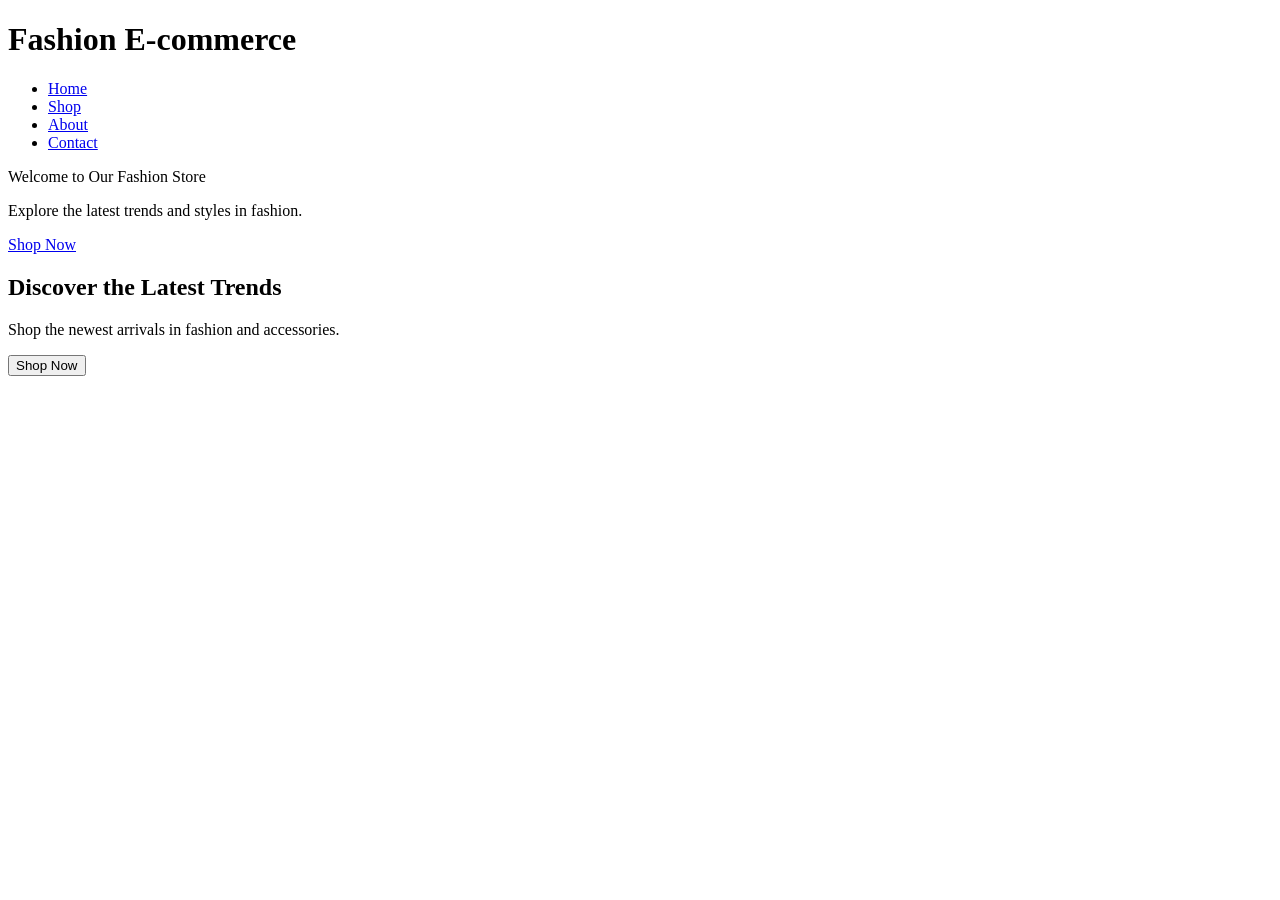
==== idex.htm @ a8db4181 "build fashion ecommerce homepage" ====
<!DOCTYPE html>
<html lang="en">
<head>
    <meta charset="UTF-8">
    <meta name="viewport" content="width=device-width, initial-scale=1.0">
    <title>Fashion E-commerce</title>
    <link rel="stylesheet" href="style.css">
</head>
<body>
    <header>
        <h1>Fashion E-commerce</h1>
        <nav>
            <ul>
                <li><a href="#">Home</a></li>
                <li><a href="#">Shop</a></li>
                <li><a href="#">About</a></li>
                <li><a href="#">Contact</a></li>
            </ul>
        </nav>
    </header>
    <section class="hero">
        <div class="hero-content">
            <p
            <h2>Welcome to Our Fashion Store</h2>
            <p>Explore the latest trends and styles in fashion.</p>
            <a href="#" class="btn">Shop Now</a>
        <h2>Discover the Latest Trends</h2>
        <p>Shop the newest arrivals in fashion and accessories.</p>
        <button class="btn">Shop Now</button>

</body>
</html>
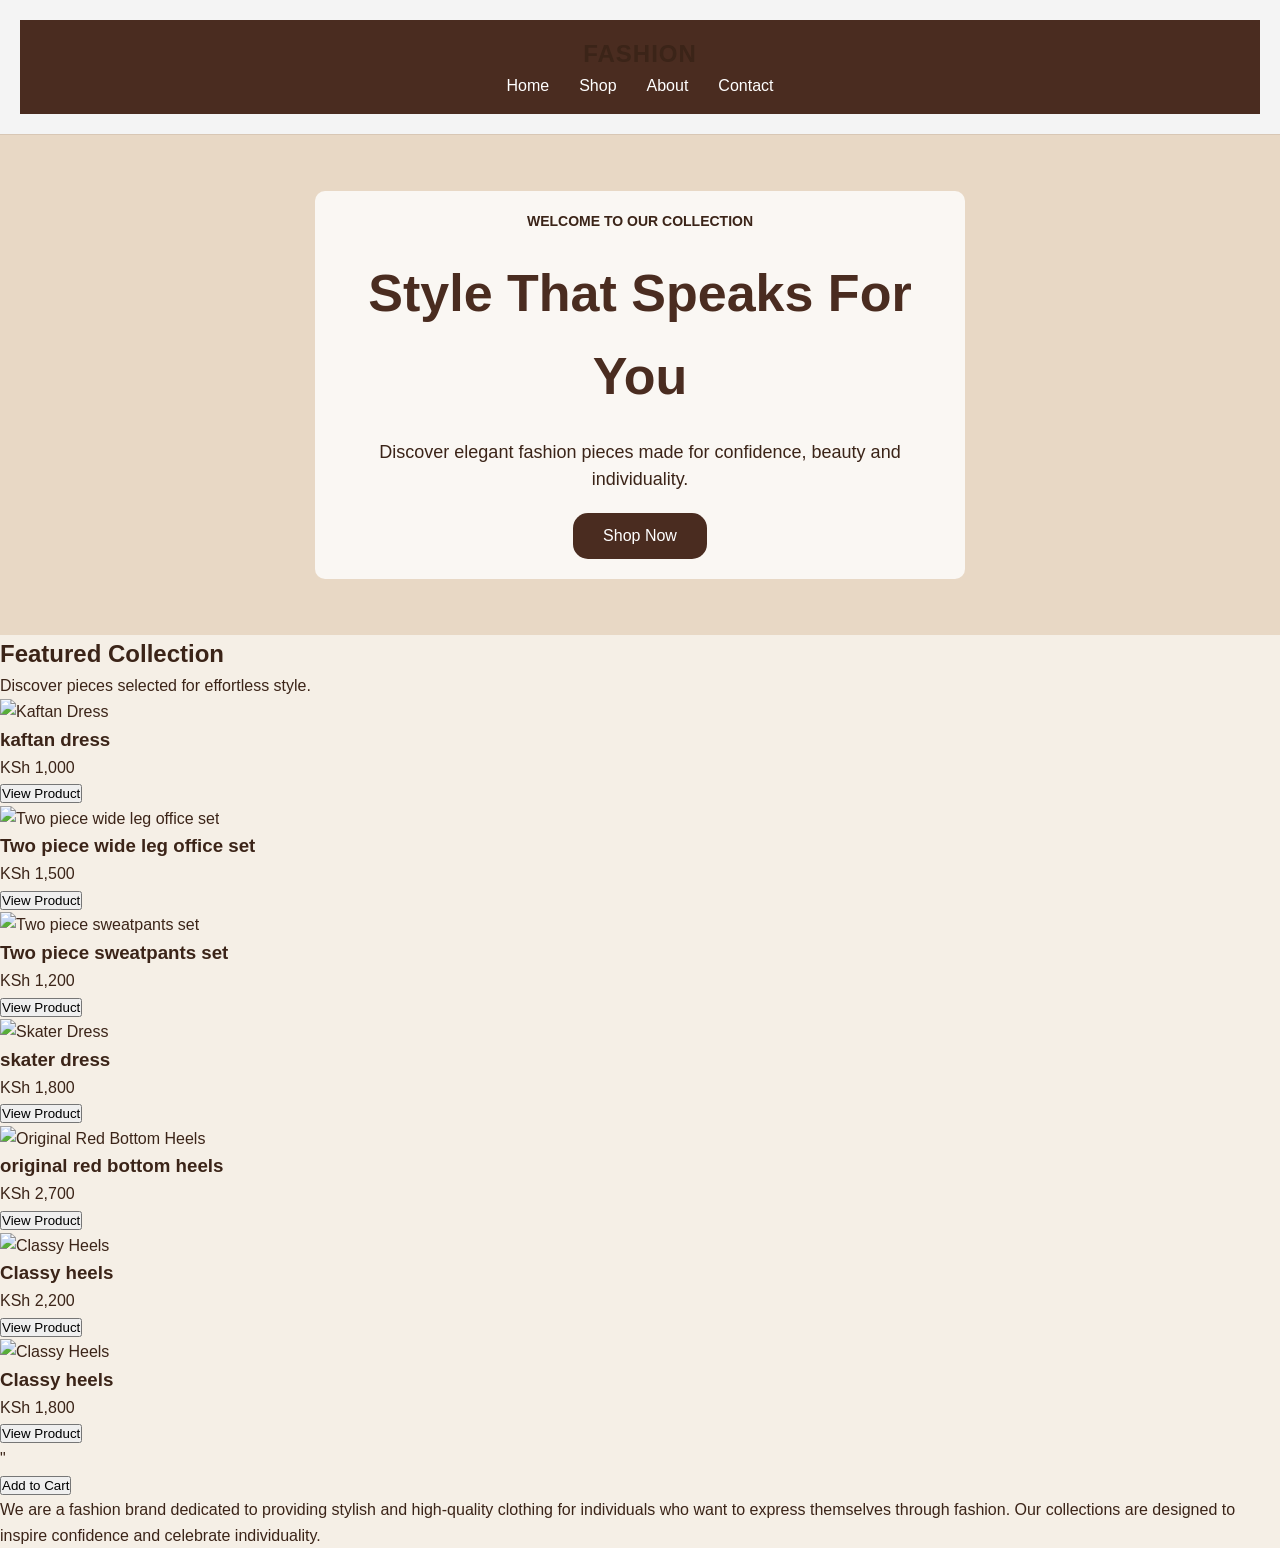
==== commit aeeeec15: "update website" ====
--- a/idex.htm
+++ b/idex.htm
@@ -3,30 +3,118 @@
 <head>
     <meta charset="UTF-8">
     <meta name="viewport" content="width=device-width, initial-scale=1.0">
-    <title>Fashion E-commerce</title>
+    <title>Document</title>
     <link rel="stylesheet" href="style.css">
 </head>
 <body>
     <header>
-        <h1>Fashion E-commerce</h1>
-        <nav>
-            <ul>
-                <li><a href="#">Home</a></li>
-                <li><a href="#">Shop</a></li>
-                <li><a href="#">About</a></li>
-                <li><a href="#">Contact</a></li>
-            </ul>
-        </nav>
-    </header>
-    <section class="hero">
-        <div class="hero-content">
-            <p
-            <h2>Welcome to Our Fashion Store</h2>
-            <p>Explore the latest trends and styles in fashion.</p>
-            <a href="#" class="btn">Shop Now</a>
-        <h2>Discover the Latest Trends</h2>
-        <p>Shop the newest arrivals in fashion and accessories.</p>
-        <button class="btn">Shop Now</button>
+    <nav>
+        <h1>FASHION</h1>
 
+        <ul>
+            <li><a href="#">Home</a></li>
+            <li><a href="#">Shop</a></li>
+            <li><a href="#">About</a></li>
+            <li><a href="#">Contact</a></li>
+        </ul>
+    </nav>
+</header>
+<section class="hero">
+    <div class="hero-content">
+        <p>WELCOME TO OUR COLLECTION</p>
+        <h2>Style That Speaks For You</h2>
+        <p>Discover elegant fashion pieces made for confidence, beauty and individuality.</p>
+        <button>Shop Now</button>
+    </div>
+</section>
+<section class="products">
+    <h2>Featured Collection</h2>
+    <p class="section-intro">Discover pieces selected for effortless style.</p>
+
+    <div class="product-grid">
+
+        <div class="product-card">
+            <div class="product-image">
+                <img src="image/kaftan.jpg" alt="Kaftan Dress">
+            </div>
+            <h3>kaftan dress</h3>
+            <p>KSh 1,000</p>
+            <button onclick="viewProduct('kaftan-dress','Ksh 1,000')">View Product</button>
+        </div>
+
+        <div class="product-card">
+            <div class="product-image">
+                <img src="image/wide leg.jpg" alt="Two piece wide leg office set">
+            </div>
+            <h3>Two piece wide leg office set</h3>
+            <p>KSh 1,500</p>
+            <button onclick="viewProduct('wide-leg-office-set','Ksh 1,500')">View Product</button>
+        </div>
+
+        <div class="product-card">
+            <div class="product-image">
+                <img src="image/sweatpant.jpg" alt="Two piece sweatpants set">
+            </div>
+            <h3>Two piece sweatpants set</h3>
+            <p>KSh 1,200</p>
+            <button onclick="viewProduct('sweatpants-set','Ksh 1,200')">View Product</button>
+        </div>
+         <div class="product-card">
+            <div class="product-image">
+                <img src="image/skater.jpg" alt="Skater Dress">
+            </div>
+            <h3>skater dress</h3>
+            <p>KSh 1,800</p>
+            <button onclick="viewProduct('skater-dress','Ksh 1,800')">View Product</button>
+        </div>
+
+         <div class="product-card">
+            <div class="product-image">
+                <img src="image/red bottom.jpg" alt="Original Red Bottom Heels">
+            </div>
+            <h3>original red bottom heels</h3>
+            <p>KSh 2,700</p>
+            <button onclick="viewProduct('original-red-bottom-heels','Ksh 2,700')">View Product</button>
+        </div>
+             <div class="product-card">
+            <div class="product-image">
+                <img src="image/classy heels.jpg" alt="Classy Heels">
+            </div>
+            <h3>Classy heels</h3>
+            <p>KSh 2,200</p>
+            <button onclick="viewProduct('classy-heels','Ksh 2,200')">View Product</button>
+        </div>
+         <div class="product-card">
+            <div class="product-image">
+                <img src="image/heels@1800.jpg" alt="Classy Heels">
+            </div>
+            <h3>Classy heels</h3>
+            <p>KSh 1,800</p>
+            <button onclick="viewProduct('classy-heels-1800','Ksh 1,800')">View Product</button>
+
+
+        </div>
+
+
+
+    </div>
+</section>
+<section id="product details" class="product-details"
+<h2 id="Product Details"></h2>
+<p id="Detail price ""></p>"
+<p id="Detail description"></p>
+<button id="Add to Cart">Add to Cart</button>
+</section>
+    <p>We are a fashion brand dedicated to providing stylish and high-quality clothing for individuals who want to express themselves through fashion. Our collections are designed to inspire confidence and celebrate individuality.</p>
+<script>
+    
+    function viewProduct(productName, productPrice) {
+        alert("You are viewing the product: " + productName + " with a price of " + productPrice);
+        document.getElementById("Product Details").innerText = productName;
+        document.getElementById("Detail price").innerText = productPrice;
+        document.getElementById("Detail description").innerText = "A beatiful and stylish " + productName + " that is perfect for any occasion. Made with high-quality materials, this piece is designed to make you look and feel your best.";
+        document.getElementById("Product Details").style.display = "block";
+    }
+</script>
 </body>
 </html>
--- a/style.css
+++ b/style.css
@@ -0,0 +1,90 @@
+* {
+  margin: 0;
+  padding: 0;
+  box-sizing: border-box;
+}
+body {
+  font-family: Arial, sans-serif;
+  background-color: #f5efe6;
+  color: #3b2418;
+  line-height: 1.6;
+}
+header {
+  background-color: #f4f4f4;
+  padding: 20px;
+  text-align: center;
+  border-bottom: 1px solid #d8c7b5;
+}
+header h1 {
+    margin: 0;
+  font-size: 36px;
+  color: #3b2418;
+  letter-spacing: 2px;
+}
+nav {
+  background-color: #4a2c20;
+  color: #ffffff;
+  padding: 15px;
+  text-align: center;
+}
+nav h1 {
+  margin: 0;
+  font-size: 24px;
+  letter-spacing: 1px;
+}
+nav ul {
+  list-style: none;
+  padding: 0;
+  display: flex;
+  justify-content: center;
+}
+nav a {
+  color: white;
+  text-decoration: none;
+  margin: 0 15px;
+}
+.hero {
+  min-height: 500px;
+  background-color: #e8d8c5;
+  background-size: cover;
+  background-position: center;
+  height: 400px;
+  display: flex;
+  align-items: center;
+  justify-content: center;
+  text-align: center;
+}
+.hero-content {
+  max-width: 650px;
+  background-color: rgba(255, 255, 255, 0.8);
+  padding: 20px;
+  border-radius: 10px;
+}
+.hero-content p:first-child {
+  font-size: 14px;
+  lettter-spacing: 3px;
+  font-weight: bold;
+  margin-bottom: 20px;
+}
+.hero-content h2 {
+  font-size: 52px;
+  margin-bottom: 20px;
+  color: #4a2c20;
+}
+.hero-content p {
+  font-size: 18px;
+  margin-bottom: 20px;
+  line-height: 1.5;
+}
+.hero button {
+  background-color: #4a2c20;
+  color: white;
+  border: none;
+  padding: 14px 30px;
+  font-size: 16px;
+  cursor: pointer;
+  border-radius: 15px;
+}
+.hero button:hover {
+  background-color: #6b4635;
+}
